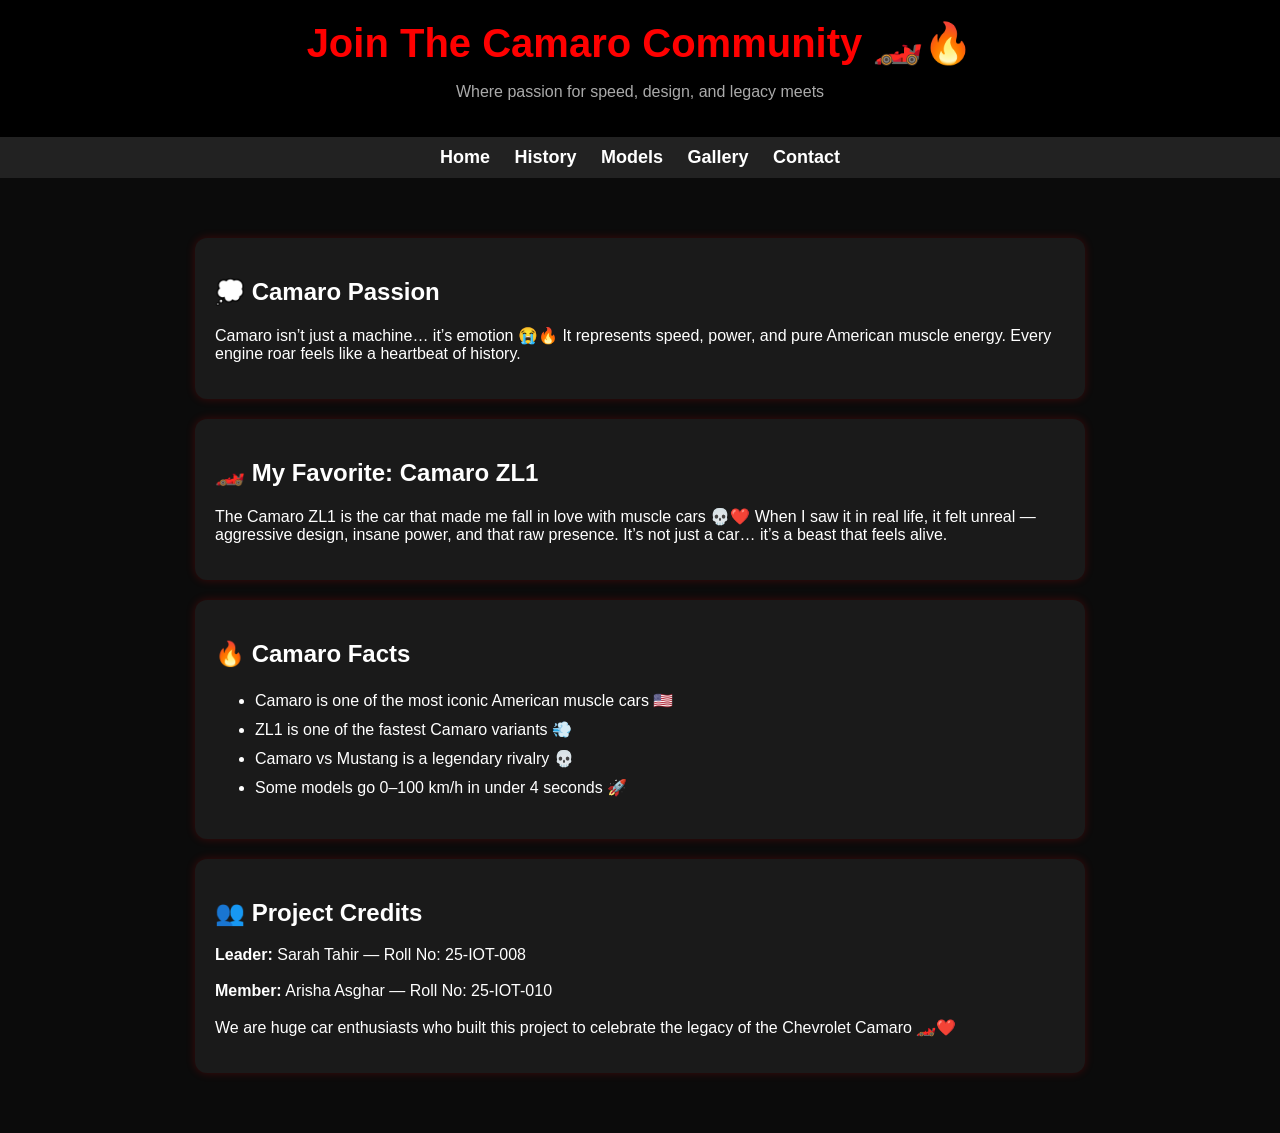
==== contact.html @ 97458617 "Add files via upload" ====
<!DOCTYPE html>
<html>

<head>
<title>Contact</title>
<link rel="stylesheet" href="style.css">
</head>

<body>

<header>
<h1>Join The Camaro Community 🏎️🔥</h1>
<p>Where passion for speed, design, and legacy meets</p>
</header>

<nav>
<a href="index.html">Home</a>
<a href="history.html">History</a>
<a href="models.html">Models</a>
<a href="gallery.html">Gallery</a>
<a href="contact.html">Contact</a>
</nav>

<section>

<div class="card">

<h2>💭 Camaro Passion</h2>

<p>
Camaro isn’t just a machine… it’s emotion 😭🔥  
It represents speed, power, and pure American muscle energy.  
Every engine roar feels like a heartbeat of history.
</p>

</div>

<div class="card">

<h2>🏎️ My Favorite: Camaro ZL1</h2>

<p>
The Camaro ZL1 is the car that made me fall in love with muscle cars 💀❤️  
When I saw it in real life, it felt unreal — aggressive design, insane power, and that raw presence.  
It’s not just a car… it’s a beast that feels alive.
</p>

</div>

<div class="card">

<h2>🔥 Camaro Facts</h2>

<ul>
<li>Camaro is one of the most iconic American muscle cars 🇺🇸</li>
<li>ZL1 is one of the fastest Camaro variants 💨</li>
<li>Camaro vs Mustang is a legendary rivalry 💀</li>
<li>Some models go 0–100 km/h in under 4 seconds 🚀</li>
</ul>

</div>

<div class="card">

<h2>👥 Project Credits</h2>

<p>
<b>Leader:</b> Sarah Tahir — Roll No: 25-IOT-008 <br><br>
<b>Member:</b> Arisha Asghar — Roll No: 25-IOT-010 <br><br>

We are huge car enthusiasts who built this project to celebrate the legacy of the Chevrolet Camaro 🏎️❤️
</p>

</div>

</section>

</body>

</html>
---- style.css ----
body {
    margin: 0;
    font-family: Arial, sans-serif;
    background-color: #0b0b0b;
    color: white;
}

header {
    background-color: black;
    padding: 20px;
    text-align: center;
}

header h1 {
    color: red;
    font-size: 40px;
}

nav {
    background-color: #222;
    padding: 15px;
    text-align: center;
}

nav a {
    color: white;
    text-decoration: none;
    margin: 15px;
    font-size: 18px;
}

nav a:hover {
    color: red;
}

.hero {
    height: 500px;
    background-image: url("camaro.jpg");
    background-size: cover;
    background-position: center;
    display: flex;
    align-items: center;
    justify-content: center;
    text-align: center;
}

.hero h2 {
    font-size: 45px;
    background-color: rgba(0,0,0,0.7);
    padding: 20px;
}

section {
    padding: 40px;
}

.card {
    background-color: #1a1a1a;
    padding: 20px;
    margin: 20px;
    border-radius: 10px;
}

.card:hover {
    transform: scale(1.05);
}

.gallery {
    display: flex;
    gap: 20px;
    flex-wrap: wrap;
}

.gallery img {
    width: 300px;
    border-radius: 10px;
}

button {
    background-color: red;
    color: white;
    padding: 12px;
    border: none;
} 
}.small-img {
    width: 250px;
    height: 180px;
    object-fit: cover;
    border-radius: 10px;
}

/* GENERAL */
body {
    margin: 0;
    font-family: Arial, sans-serif;
    background-color: #0b0b0b;
    color: white;
}

/* HEADER */
header {
    text-align: center;
    padding: 20px;
}

header h1 {
    color: red;
    margin: 0;
}

header p {
    color: #aaa;
}

/* NAV */
nav {
    text-align: center;
    padding: 10px;
}

nav a {
    color: white;
    margin: 10px;
    text-decoration: none;
    font-weight: bold;
}

nav a:hover {
    color: red;
}

/* HERO */
.hero {
    background-color: #111;
    text-align: center;
    padding: 60px 20px;
}

.hero h2 {
    color: red;
    font-size: 28px;
}

/* TEXT */
.big-text {
    font-size: 18px;
    line-height: 1.6;
    padding: 0 20px;
}

/* IMAGE ROW */
.image-row {
    display: flex;
    justify-content: center;
    gap: 15px;
    margin: 20px 0;
    flex-wrap: wrap;
}

/* SMALL IMAGES */
.small-img {
    width: 280px;
    height: 180px;
    object-fit: cover;
    border-radius: 10px;
    transition: 0.3s;
}

.small-img:hover {
    transform: scale(1.05);
}

/* CARDS */
.card {
    background-color: #1a1a1a;
    max-width: 850px;
    margin: 20px auto;
    padding: 20px;
    border-radius: 12px;
    box-shadow: 0 0 10px rgba(255,0,0,0.2);
}

.card h3 {
    color: red;
}

/* LIST */
ul {
    line-height: 1.8;
}
}
.image-row {
    display: flex;
    gap: 15px;
    justify-content: center;
    margin-top: 20px;
}.history-img {
    width: 320px;
    height: 200px;
    object-fit: cover;
    display: block;
    margin: 15px auto;
    border-radius: 10px;
}

.card {
    max-width: 800px;
    margin: 20px auto;
    padding: 20px;
    background-color: #1a1a1a;
    border-radius: 12px;
}body {
    font-family: 'Roboto', sans-serif;
}

.model-img {
    width: 320px;
    height: 200px;
    object-fit: cover;
    display: block;
    margin: 15px auto;
    border-radius: 10px;
}

.card {
    max-width: 850px;
    margin: 20px auto;
    padding: 20px;
    background-color: #1a1a1a;
    border-radius: 12px;
}.gallery {
    display: grid;
    grid-template-columns: repeat(4, 1fr);
    gap: 15px;
    padding: 20px;
}

.gallery-img {
    width: 100%;
    height: 180px;
    object-fit: cover;
    border-radius: 10px;
    transition: transform 0.3s ease;
    cursor: pointer;
}

.gallery-img:hover {
    transform: scale(1.05) rotateY(10deg);
}

/* Special images */
.special {
    border: 2px solid red;
}

/* POPUP STYLE */
#popup {
    display: none;
    position: fixed;
    top: 0;
    left: 0;
    width: 100%;
    height: 100%;
    background: rgba(0,0,0,0.8);
    justify-content: center;
    align-items: center;
}

#popup img {
    width: 60%;
    max-width: 600px;
    border-radius: 10px;
}
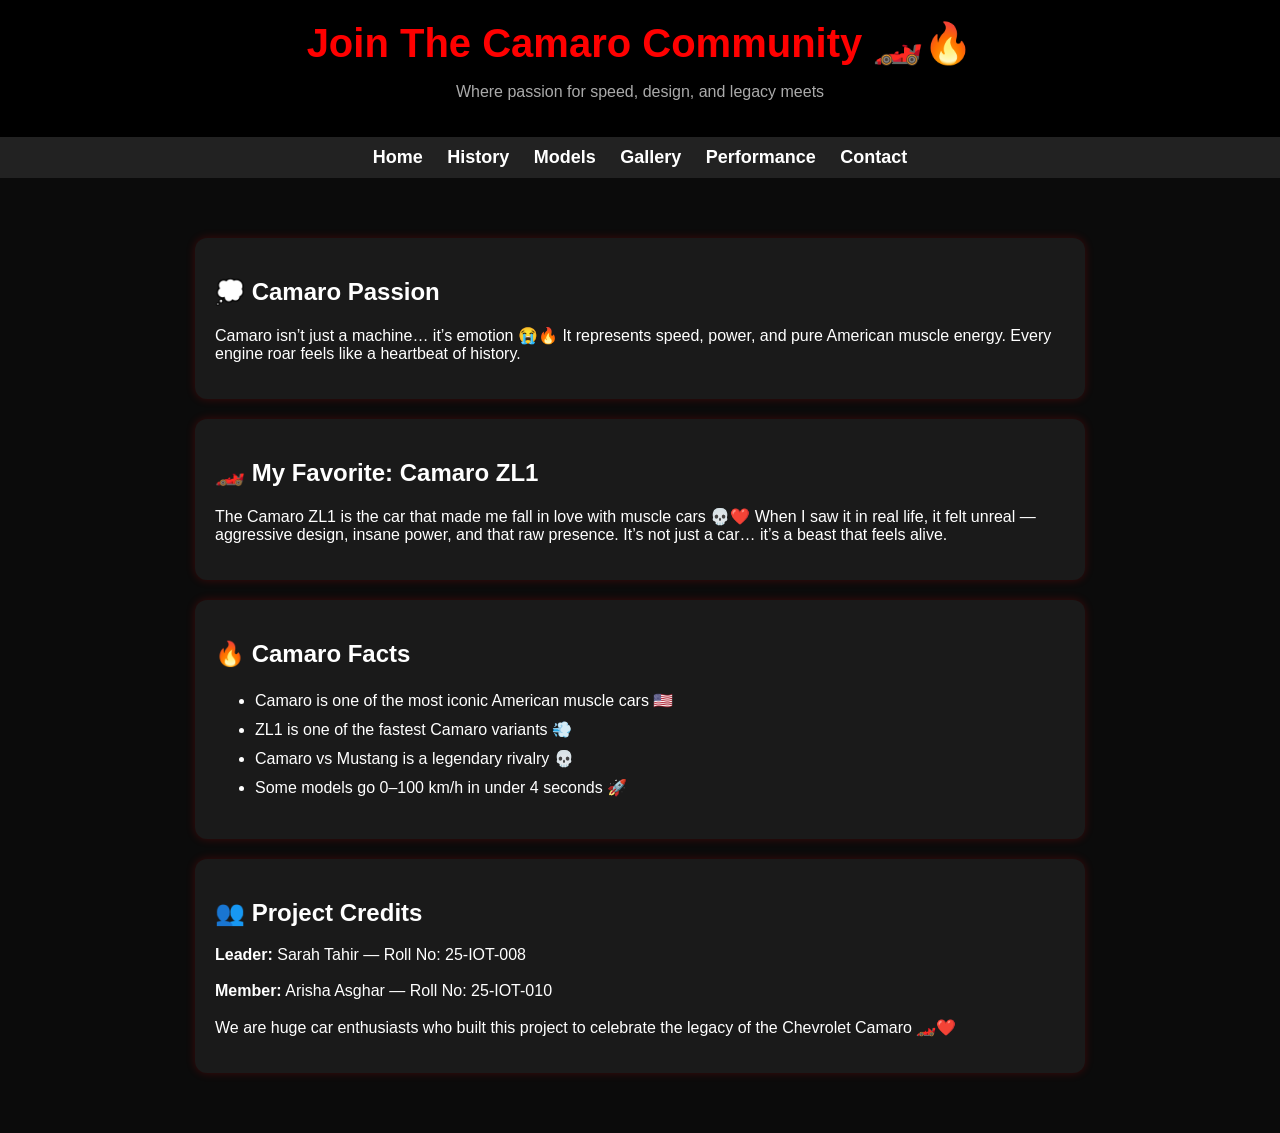
==== commit 90963c26: "Update contact.html" ====
--- a/contact.html
+++ b/contact.html
@@ -14,13 +14,13 @@
 </header>
 
 <nav>
-<a href="index.html">Home</a>
-<a href="history.html">History</a>
-<a href="models.html">Models</a>
-<a href="gallery.html">Gallery</a>
-<a href="contact.html">Contact</a>
+  <a href="index.html">Home</a>
+  <a href="history.html">History</a>
+  <a href="models.html">Models</a>
+  <a href="gallery.html">Gallery</a>
+  <a href="performance.html">Performance</a>
+  <a href="contact.html">Contact</a>
 </nav>
-
 <section>
 
 <div class="card">
@@ -77,4 +77,4 @@
 
 </body>
 
-</html>+</html>
--- a/style.css
+++ b/style.css
@@ -270,4 +270,27 @@
     width: 60%;
     max-width: 600px;
     border-radius: 10px;
-}
+} .performance-grid {
+  display: grid;
+  grid-template-columns: repeat(auto-fit, minmax(220px, 1fr));
+  gap: 20px;
+  margin-top: 20px;
+}
+
+#performance {
+  padding: 60px;
+  background-color: #111;
+  color: white;
+  text-align: center;
+}
+
+#performance h2 {
+  font-size: 36px;
+  margin-bottom: 20px;
+}
+
+#performance p {
+  max-width: 800px;
+  margin: 0 auto 30px auto;
+  line-height: 1.6;
+}
